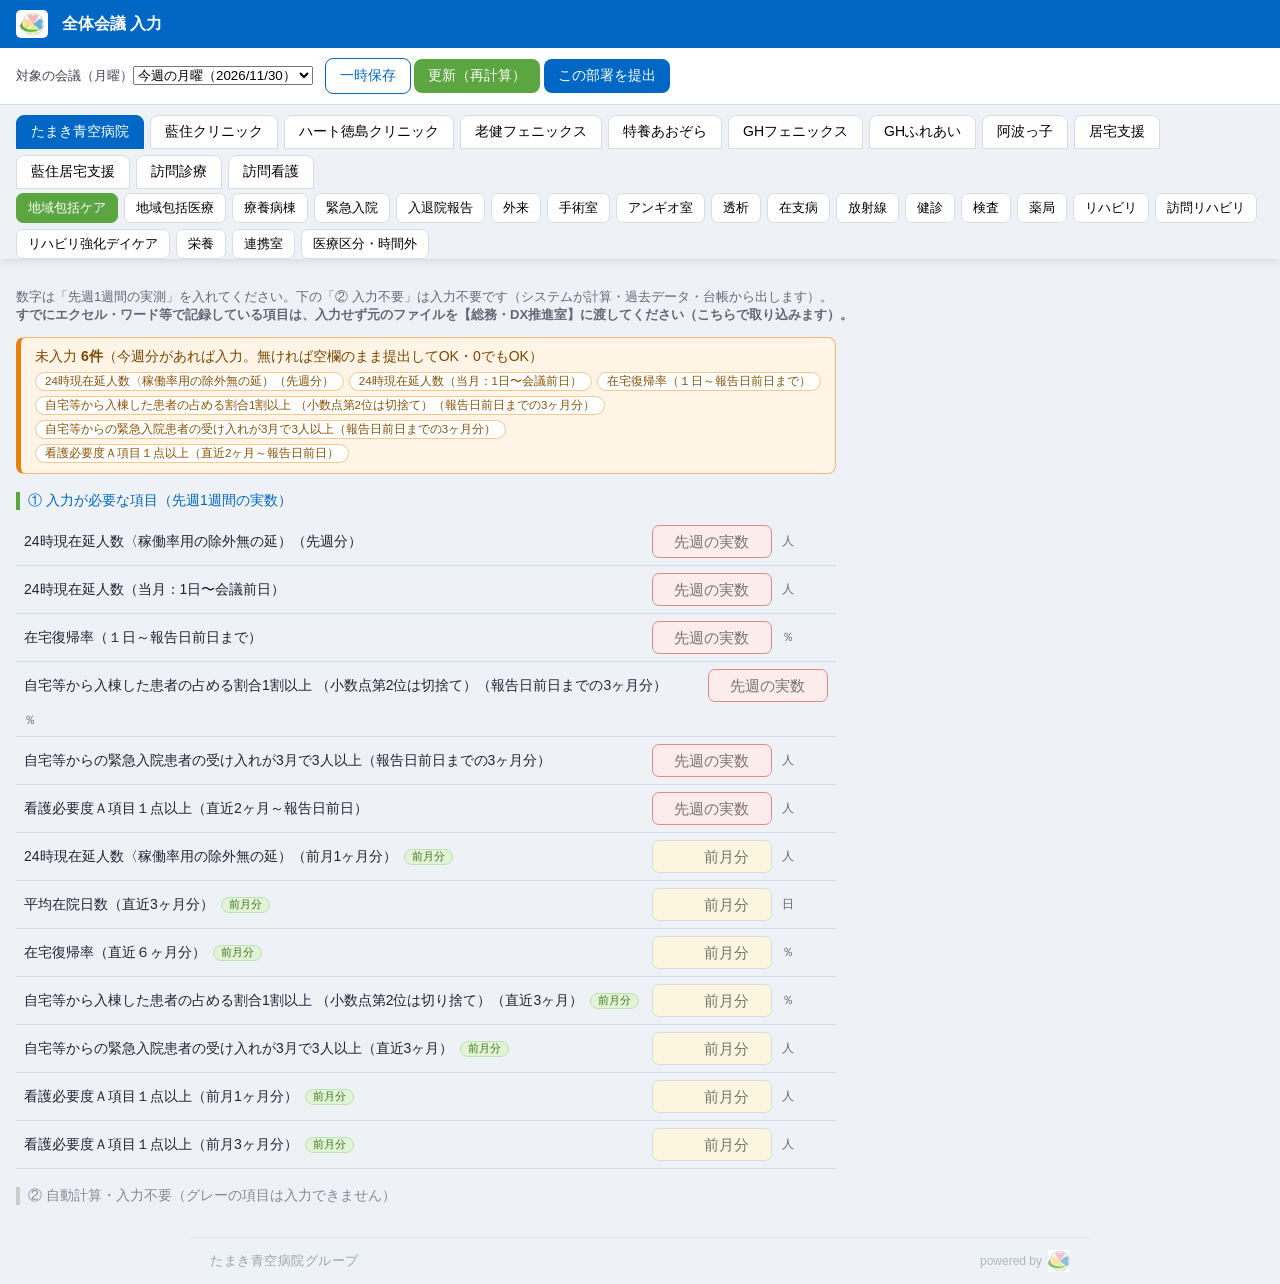
==== input.html @ 7b2e64f4 "配布資料: リハビリ疾患別7項目を復活(旧Excel網羅)・cache 20260528g" ====
<!doctype html>
<html lang="ja">
<head>
<meta charset="utf-8">
<meta name="viewport" content="width=device-width,initial-scale=1,viewport-fit=cover">
<meta name="robots" content="noindex,nofollow,noarchive,nosnippet,noimageindex">
<meta name="googlebot" content="noindex,nofollow">
<title>全体会議 入力</title>
<link rel="icon" href="assets/favicon.ico" sizes="any">
<link rel="icon" type="image/png" sizes="32x32" href="assets/favicon-32.png">
<link rel="apple-touch-icon" href="assets/apple-touch-icon.png">
<link rel="stylesheet" href="assets/style.css?v=20260528g">
</head>
<body>

<!-- 入力画面（ログイン不要・職員が自部署の実数を入力するだけ） -->
<section id="app" class="page active">
  <div id="stickyhead">
    <header class="topbar">
      <img class="topbar-logo" src="assets/logo.png" alt="たまき青空病院グループ">
      <span class="brand">全体会議 入力</span>
    </header>

    <div class="toolbar">
      <label>対象の会議（月曜）<select id="week"></select>
      <span id="saved-note" class="saved-note"></span>
      <span class="spacer"></span>
      <button id="save" class="btn ghost">一時保存</button>
      <button id="update" class="btn green">更新（再計算）</button>
      <button id="send" class="btn">この部署を提出</button>
      <button id="send-all" class="btn">入力済み全部署を提出</button>
      <button id="export" class="btn ghost">この部署を書き出す</button>
      <button id="export-all" class="btn ghost">入力済み全部署を書き出す</button>
    </div>

    <nav id="fac-tabs" class="tabs"></nav>
    <nav id="dept-tabs" class="tabs sub"></nav>
  </div>

  <div class="formwrap">
    <p style="font-size:13px;color:#667">数字は「先週1週間の実測」を入れてください。下の「② 入力不要」は入力不要です（システムが計算・過去データ・台帳から出します）。<br>
    <b>すでにエクセル・ワード等で記録している項目は、入力せず元のファイルを【総務・DX推進室】に渡してください（こちらで取り込みます）。</b></p>
    <div id="form"></div>
  </div>
  <footer class="site-footer">
    <span class="site-footer__location">たまき青空病院グループ</span>
    <span class="site-footer__powered">
      powered by
      <img src="assets/logo.png" alt="たまき青空病院グループ" class="site-footer__logo">
    </span>
  </footer>
</section>

<script src="assets/input.js?v=20260528g"></script>
</body>
</html>
---- assets/style.css ----
:root{ --blue:#0068c4; --green:#5BA640; --line:#d4dde6; }
*{box-sizing:border-box;}
body{margin:0;font-family:"Meiryo","Yu Gothic",sans-serif;color:#223;background:#eef2f6;}
.page{display:none;}
.page.active{display:block;}

/* ログイン */
#login{min-height:100vh;align-items:center;justify-content:center;}  /* display は .page / .page.active で制御（非activeは display:none） */
#login.active{display:flex;}
.login-card{background:#fff;padding:32px 28px;border-radius:14px;box-shadow:0 8px 30px rgba(0,0,0,.12);width:320px;text-align:center;}
.login-logo{display:block;width:96px;height:auto;margin:0 auto 12px;}
.login-card h1{color:var(--blue);font-size:18px;line-height:1.5;margin:0 0 18px;}
.topbar-logo{height:28px;width:auto;background:#fff;border-radius:5px;padding:2px 4px;}
.login-card label{display:block;text-align:left;font-size:13px;margin:10px 0 2px;}
.login-card input{width:100%;padding:9px;border:1px solid var(--line);border-radius:8px;font-size:15px;}
.login-card button{margin-top:18px;width:100%;padding:11px;background:var(--blue);color:#fff;border:0;border-radius:8px;font-size:15px;cursor:pointer;}
.err{color:#c0392b;font-size:13px;min-height:18px;margin:8px 0 0;}

/* ダッシュボード */
/* ヘッダー＋施設/部署タブをスクロール追従（部署切替で上に戻らなくて済む） */
#stickyhead{position:sticky;top:0;z-index:30;background:#eef2f6;box-shadow:0 2px 8px rgba(0,0,0,.10);}
.topbar{display:flex;align-items:center;gap:14px;background:var(--blue);color:#fff;padding:10px 16px;}
.brand{font-weight:bold;}
.week{font-size:13px;opacity:.9;}
.topbar .link{background:none;border:1px solid #fff8;color:#fff;border-radius:6px;padding:5px 10px;cursor:pointer;}
.topbar #print-btn{margin-left:auto;}          /* 印刷～ログアウトを右側にまとめる */
.topbar #logout{margin-left:8px;}              /* 印刷の右隣にログアウト */
.tabs{display:flex;gap:6px;padding:10px 16px 0;flex-wrap:wrap;}
.tabs button{border:1px solid var(--line);background:#fff;padding:7px 14px;border-radius:8px 8px 0 0;cursor:pointer;font-size:14px;}
.tabs button.active{background:var(--blue);color:#fff;border-color:var(--blue);}
.tabs.sub{padding-top:4px;}
.tabs.sub button{font-size:13px;padding:5px 11px;border-radius:7px;}
.tabs.sub button.active{background:var(--green);color:#fff;border-color:var(--green);}
.tabs.sub button.submitted{background:#c9ebbb;color:#235915;border-color:#9ccb84;}   /* 提出済＝緑（文字なし・色で表示） */
.tabs.sub button.has-input{background:#fdf6df;color:#7a5a00;border-color:#e8cf8a;}    /* 入力中＝薄黄 */
.tabs.sub button.submitted.active,.tabs.sub button.has-input.active{background:var(--green);color:#fff;border-color:var(--green);}
.split{display:flex;gap:16px;padding:16px;align-items:flex-start;flex-wrap:wrap;}
.left,.right{background:#fff;border-radius:12px;padding:14px 16px;box-shadow:0 2px 10px rgba(0,0,0,.06);}
.left{flex:1 1 380px;min-width:320px;} .right{flex:1 1 460px;min-width:340px;}
.left h2,.right h2{font-size:14px;color:var(--blue);margin:0 0 10px;border-left:4px solid var(--green);padding-left:8px;}
table{border-collapse:collapse;width:100%;font-size:14px;}
th,td{border-bottom:1px solid var(--line);padding:8px 6px;text-align:left;}
th{color:#667;font-size:12px;}
td.num{text-align:right;font-weight:bold;}
td.kijun{color:#a33;font-size:12px;white-space:nowrap;}
tbody tr{cursor:pointer;}
tbody tr:hover{background:#f1f7ff;}
tbody tr.sel{background:#e3f0ff;}
.chartbox{position:relative;height:360px;width:100%;}
.chartbox canvas{position:absolute;inset:0;}

/* 配布資料：左ペイン2列グリッド（区分なし・基準はタイトル下に小さく） */
/* スクロール時も配布資料が見えるよう左ペインを固定（追従）。スマホでは無効化 */
.left{flex:1 1 520px;min-width:360px;position:sticky;top:calc(var(--navh,120px) + 8px);align-self:flex-start;max-height:calc(100vh - var(--navh,120px) - 16px);overflow:auto;}
.mgrid{display:grid;grid-template-columns:1fr 1fr;gap:4px 16px;}
.mkubun{grid-column:1/-1;font-size:12px;font-weight:bold;color:#fff;background:var(--green);border-radius:5px;padding:2px 8px;margin:8px 0 2px;}
.mcell{display:flex;justify-content:space-between;gap:8px;align-items:baseline;border-bottom:1px solid var(--line);padding:4px 2px;}
.mlab{min-width:0;}
.mlab .mt{font-size:12.5px;line-height:1.3;}
.mlab .mk{display:block;color:#a33;font-size:10px;line-height:1.2;}
.mlab .mk.dates{color:#368;white-space:normal;}  /* 在支病：日付リスト（折り返し可） */
.mcell .mv{font-weight:bold;font-size:13px;white-space:nowrap;color:#113;}
/* 手術：先週／今週を左右2ブロックで表示（アンギオ室の内訳は字下げ） */
.surg-wrap{grid-column:1/-1;display:flex;flex-wrap:wrap;gap:10px 24px;}
.surg-col{flex:1 1 230px;min-width:0;}
.mcell.sub{padding-left:20px;border-bottom:1px dotted var(--line);}
.mcell.sub .mt{font-size:11.5px;color:#556;}
.mcell.sub .mt::before{content:"└ ";color:#9aa;}
.mcell.note .mt{color:#888;font-size:11.5px;}
.mcell.note .mv{font-weight:normal;color:#888;}
@media(max-width:640px){ .surg-wrap{flex-direction:column;gap:4px;} }
/* 右ペイン：部署のグラフを縦1列に並べる（2026-05-28 田蒔さん指示で2列→1列に戻した）。 */
.charts{display:flex;flex-direction:column;gap:14px;}
.chartcard{border:1px solid var(--line);border-radius:10px;padding:8px 10px;}
.chartcard h3{font-size:12px;color:var(--blue);margin:0 0 4px;}
.charts .chartbox{height:240px;}
.nochart{color:#889;font-size:13px;}

/* 入力アプリ */
.toolbar{display:flex;gap:10px;align-items:center;padding:10px 16px;background:#fff;border-bottom:1px solid var(--line);flex-wrap:wrap;}
.toolbar label{font-size:13px;color:#445;}
.toolbar input[type=date]{padding:6px 8px;border:1px solid var(--line);border-radius:7px;font-size:14px;}
.toolbar .spacer{margin-left:auto;}
.btn{background:var(--blue);color:#fff;border:0;border-radius:8px;padding:8px 14px;cursor:pointer;font-size:14px;}
.btn.ghost{background:#fff;color:var(--blue);border:1px solid var(--blue);}
.btn.green{background:var(--green);}
.formwrap{padding:16px;max-width:1760px;margin:0 auto;}
/* ★1列レイアウト（2026-05-25 田蒔さん決定）：上から順・Tabが縦・入力欄が右端で一直線。
   多カラムは行高バラつき・Tabが横飛びで縦に読めなかったため廃止。 */
#form{display:block;max-width:820px;}
.sec-h{font-size:14px;color:var(--blue);margin:18px 0 8px;border-left:4px solid var(--green);padding-left:8px;}
.sec-h.auto{color:#889;border-left-color:#ccc;}
.sub-h{grid-column:1/-1;font-size:12.5px;font-weight:bold;color:#0068c4;margin:8px 0 2px;padding-left:4px;}
.sub-h.mo{color:#8a5200;}
.inp-row{display:flex;align-items:center;flex-wrap:wrap;gap:10px;padding:7px 8px;border-bottom:1px solid var(--line);}
/* 異常値のソフト警告（入力値を確認してください） */
.val-warn{flex-basis:100%;width:100%;color:#a05a00;font-size:11.5px;line-height:1.3;}
.val-warn:empty{display:none;}
.inp-row .lbl{flex:1 1 auto;font-size:14px;}
.inp-row .kij{color:#a33;font-size:11px;margin-left:6px;white-space:nowrap;}
.inp-row input[type=number]{width:120px;padding:7px;border:1px solid var(--line);border-radius:7px;font-size:15px;text-align:right;}
/* ★週次=薄赤／月次=薄緑（セル背景で一目で区別・2026-05-25） */
.inp-row input[type=number].wk-cell{background:#fdf1f1;}   /* 週次・空欄＝薄い赤 */
.inp-row input[type=number].mo-cell{background:#fdf6df;}   /* 月次・空欄＝薄い黄 */
.inp-row input[type=number].wk-cell.filled,.inp-row input[type=number].mo-cell.filled{background:#dff3d6;}  /* 入力済み＝薄緑 */
/* 月1回項目のバッジ「前月分」 */
.cyc-badge.mo{display:inline-block;background:#e3f3d8;color:#3f7a1e;border:1px solid #bfe0b0;border-radius:9px;padding:0 7px;font-size:10.5px;margin-left:7px;white-space:nowrap;vertical-align:middle;}
.inp-row .unit{width:46px;font-size:12px;color:#667;}
.auto-row{display:flex;align-items:center;gap:10px;padding:6px 8px;border-bottom:1px dashed var(--line);color:#99a;background:#f7f9fb;}
.auto-row .lbl{flex:1 1 auto;font-size:13px;}
.badge{font-size:11px;background:#eef;color:#668;border:1px solid #dde;border-radius:10px;padding:2px 8px;white-space:nowrap;}
.datelist{display:flex;flex-wrap:wrap;gap:6px;align-items:center;}
.datelist .chip{background:#e3f0ff;border:1px solid #bcd;border-radius:12px;padding:2px 8px;font-size:12px;cursor:pointer;}
.saved-note{font-size:12px;color:var(--green);margin-left:8px;}
/* 不足バナー（部署を開いた時に「○○の入力が必要」を目立たせる） */
#submitted-note:empty{display:none;}
.submitted-note{background:#eaf3fb;border:1px solid #aacdee;border-left:5px solid var(--blue,#0068c4);color:#1a4e7a;border-radius:8px;padding:10px 14px;margin:4px 0 10px;font-size:13px;line-height:1.5;}
#miss-banner:empty{display:none;}
.miss-warn{background:#fff4e5;border:1px solid #f0b870;border-left:5px solid #e8820c;color:#7a4500;border-radius:8px;padding:10px 14px;margin:4px 0 12px;font-size:14px;}
.miss-ok{background:#eef8ea;border:1px solid #bfe0b0;border-left:5px solid var(--green);color:#2f6a18;border-radius:8px;padding:10px 14px;margin:4px 0 12px;font-size:13px;}
.miss-list{margin-top:6px;display:flex;flex-wrap:wrap;gap:5px;}
.miss-chip{background:#fff;border:1px solid #f0c890;border-radius:11px;padding:1px 9px;font-size:11.5px;color:#8a5200;}
/* #8 入力アプリUX：未入力の必須欄=薄赤／自動計算=グレー＋値／送信スピナー */
.inp-row input[type=number].miss{background:#fdecec;border-color:#e58a8a;}
.auto-row .auto-tag{font-size:10.5px;background:#eceef2;color:#7a8190;border:1px solid #dde;border-radius:10px;padding:1px 8px;white-space:nowrap;}
.auto-row .auto-val{min-width:64px;text-align:right;font-weight:bold;color:#556;font-size:13px;}
#busy-overlay{position:fixed;inset:0;background:rgba(255,255,255,.55);display:flex;align-items:center;justify-content:center;z-index:9999;}
.busy-box{background:#fff;border:1px solid var(--line);border-radius:10px;padding:14px 22px;display:flex;align-items:center;gap:12px;box-shadow:0 4px 16px rgba(0,0,0,.12);}
.busy-label{font-size:14px;color:#335;}
.spinner{width:20px;height:20px;border:3px solid #d7e3f0;border-top-color:var(--blue);border-radius:50%;animation:spin .8s linear infinite;display:inline-block;}
@keyframes spin{to{transform:rotate(360deg);}}
.btn:disabled{opacity:.5;cursor:not-allowed;}
.dept-done{color:var(--green);font-weight:bold;}

/* 全画面共通フッター（所在地・powered byロゴ） */
.site-footer{display:flex;justify-content:space-between;align-items:center;gap:12px;max-width:900px;width:100%;margin:8px auto 0;padding:12px 20px calc(12px + env(safe-area-inset-bottom));font-size:clamp(11px,2.8vw,13px);color:#9ca3af;border-top:1px solid #e5e7eb;}
.site-footer__location{letter-spacing:.04em;}
.site-footer__powered{display:inline-flex;align-items:center;gap:6px;opacity:.75;font-size:clamp(10px,2.4vw,12px);}
.site-footer__logo{height:clamp(16px,4vw,22px);width:auto;display:block;}

/* レスポンシブ：スマホ・タブレット */
@media (max-width:820px){
  .split{flex-direction:column;}
  .left,.right{flex:1 1 100%;min-width:0;width:100%;}
  .left{position:static;max-height:none;overflow:visible;}  /* スマホは固定解除（グラフを広く） */
  #stickyhead{position:static;box-shadow:none;}  /* スマホは追従解除（画面が狭く本文を広く） */
  .mgrid{grid-template-columns:1fr;}
  .chartbox{height:300px;}
  .charts .chartbox{height:240px;}
  .topbar{flex-wrap:wrap;gap:8px;}
  .tabs{padding:8px 10px 0;}
  table{font-size:13px;}
}
@media (max-width:480px){
  .login-card{width:92%;}
  .chartbox{height:260px;}
  .split{padding:10px;}
  th,td{padding:6px 4px;}
}

/* ── 配布資料（印刷／PDF・A4縦・左右2列）──────────────────────────── */
/* 方針：ページ数より見やすさ優先（田蒔さん2026-05-28）。全施設2列・字は読める大きさに。 */
#print-root{display:none;color:#000;font-size:8.6pt;line-height:1.32;}   /* 画面では非表示。印刷時のみ表示 */
.pp-head{display:flex;justify-content:space-between;align-items:flex-end;border-bottom:2px solid var(--blue);padding-bottom:2px;margin:0 0 5px;}
.pp-head.brk{break-before:page;page-break-before:always;}               /* グループ先頭で改ページ */
.pp-title{font-weight:700;color:var(--blue);font-size:10pt;}
.pp-week{font-size:8.5pt;color:#333;}
.pgroup{column-count:2;column-gap:8mm;}                 /* ★ページ単位の左右2列。施設/部署がこの中を流れて両列を埋める */
.pfac{break-inside:avoid;margin:0 0 6px;}               /* 単一部署の小施設は丸ごと保持（列・ページで割れない）*/
.pfac.flow{break-inside:auto;}                          /* 複数部署の施設は列・ページをまたいで流す（部署単位で塊を保つ）*/
/* 施設見出しは「青文字＋左青帯＋淡い背景」＝背景印刷OFFでも必ず見える（白抜きは消えるので不可） */
.pfac-h{break-after:avoid;font-weight:700;color:var(--blue);background:#eaf2fb;border-left:4px solid var(--blue);padding:1px 6px;margin-bottom:3px;font-size:9.5pt;border-radius:2px;}
.pdept{break-inside:avoid;margin-bottom:4px;}
.pdept-h{font-weight:700;color:var(--blue);border-bottom:1px solid var(--green);margin-bottom:1px;font-size:7.8pt;}
/* 2列グリッド：名前(左・可変)｜値(右ぞろえ・幅自動＝同一部署内で数字が縦に揃う) */
.pgrid{display:grid;grid-template-columns:1fr auto;column-gap:6px;}
.pn{overflow:hidden;border-bottom:1px dotted #d8d8d8;padding:0.5px 0;}
.pv{text-align:right;font-weight:700;white-space:nowrap;border-bottom:1px dotted #d8d8d8;padding:0.5px 0;}
.pk{display:block;font-size:7.2pt;color:#777;font-weight:400;line-height:1.18;}  /* 基準値（施設基準のしきい値）*/
@media print{
  @page{size:A4 portrait;margin:7mm;}
  *{-webkit-print-color-adjust:exact;print-color-adjust:exact;}          /* 背景印刷OFFでも色を維持 */
  #login,#dash{display:none !important;}
  #print-root{display:block !important;}
  a[href]:after{content:none !important;}
}
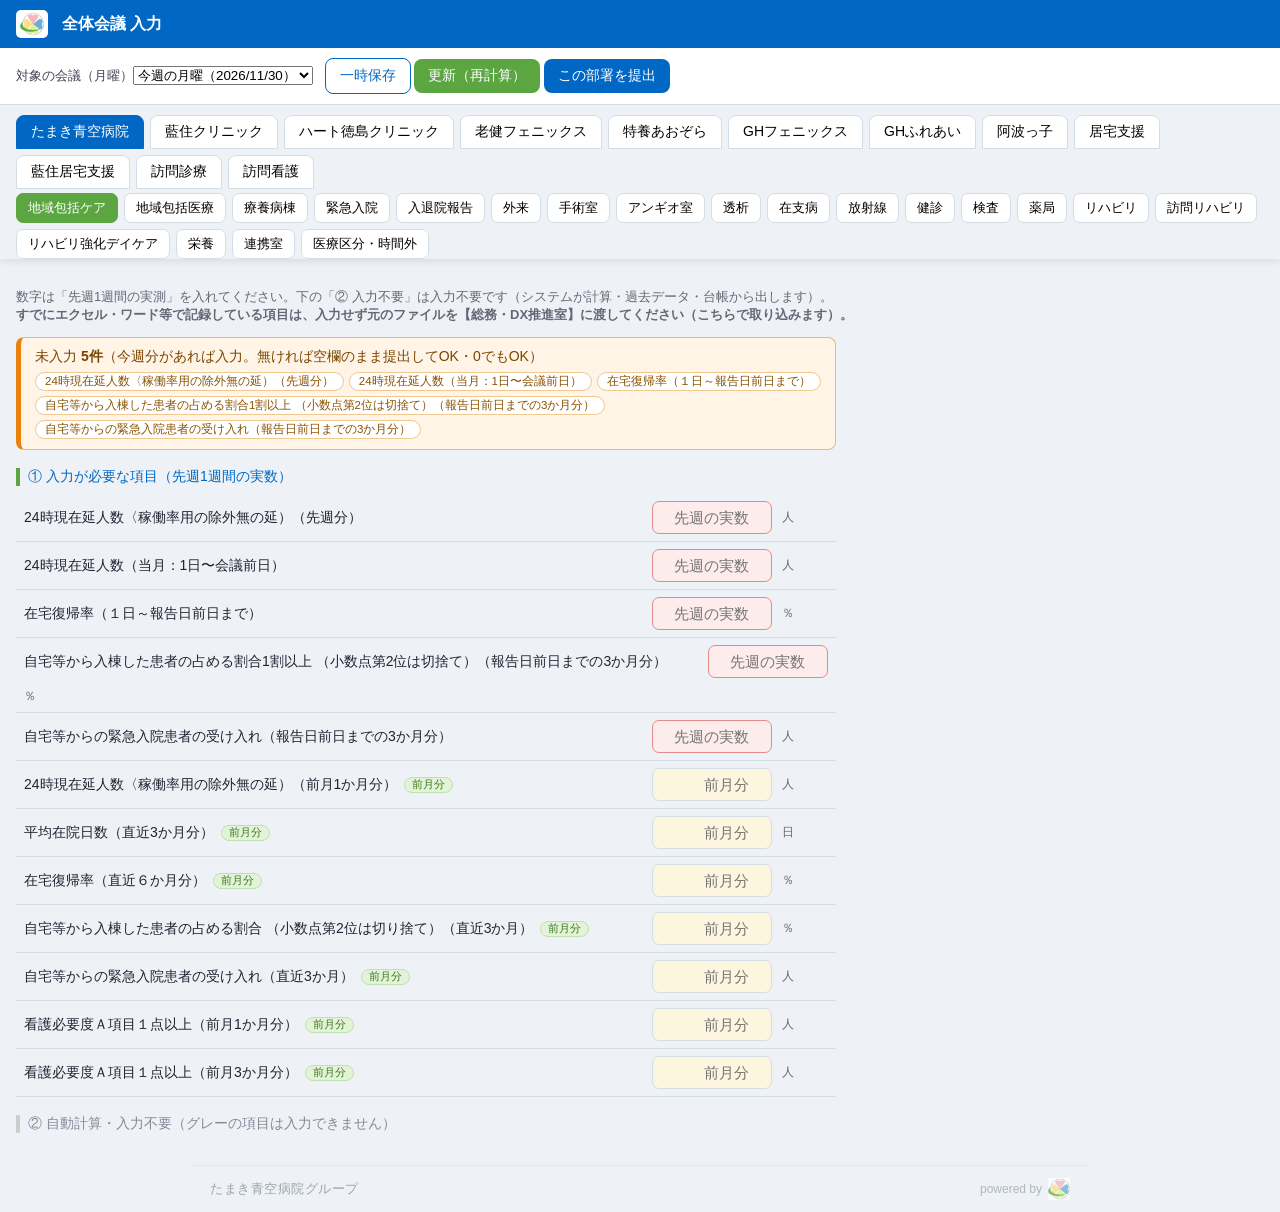
==== commit 07a54bd6: "中川さん2026-05-29依頼20件適用＋表記統一(ヵ月/ヶ月→か月・51項目)・cache 20260528m" ====
--- a/input.html
+++ b/input.html
@@ -9,7 +9,7 @@
 <link rel="icon" href="assets/favicon.ico" sizes="any">
 <link rel="icon" type="image/png" sizes="32x32" href="assets/favicon-32.png">
 <link rel="apple-touch-icon" href="assets/apple-touch-icon.png">
-<link rel="stylesheet" href="assets/style.css?v=20260528g">
+<link rel="stylesheet" href="assets/style.css?v=20260528m">
 </head>
 <body>
 
@@ -51,6 +51,6 @@
   </footer>
 </section>
 
-<script src="assets/input.js?v=20260528g"></script>
+<script src="assets/input.js?v=20260528m"></script>
 </body>
 </html>
--- a/assets/style.css
+++ b/assets/style.css
@@ -174,9 +174,16 @@
 .pdept-h{font-weight:700;color:var(--blue);border-bottom:1px solid var(--green);margin-bottom:1px;font-size:7.8pt;}
 /* 2列グリッド：名前(左・可変)｜値(右ぞろえ・幅自動＝同一部署内で数字が縦に揃う) */
 .pgrid{display:grid;grid-template-columns:1fr auto;column-gap:6px;}
-.pn{overflow:hidden;border-bottom:1px dotted #d8d8d8;padding:0.5px 0;}
+.pn{overflow:hidden;border-bottom:1px dotted #d8d8d8;padding:0.5px 0 0.5px 0.7em;}   /* 項目は部署見出しから少し字下げ */
+.pgrid.sub .pn{padding-left:1.6em;}                                                   /* 内訳（手術 先週/今週・透析 本館/センター）はさらに字下げ */
+.pgrid .pn.lv2{padding-left:2.2em;color:#555;}                                        /* レベル2＝上位項目の内訳（合計に足さない）＝深く字下げ＋淡色 */
+.pgrid.sub .pn.lv2{padding-left:3em;}
+.pv.lv2{color:#555;font-weight:400;}
 .pv{text-align:right;font-weight:700;white-space:nowrap;border-bottom:1px dotted #d8d8d8;padding:0.5px 0;}
 .pk{display:block;font-size:7.2pt;color:#777;font-weight:400;line-height:1.18;}  /* 基準値（施設基準のしきい値）*/
+.psub{font-size:7.4pt;font-weight:700;color:#666;padding:1.5px 0 0 0.2em;break-after:avoid;}  /* 区分の小見出し */
+.pnote{grid-column:1/-1;font-size:7.3pt;color:#555;white-space:normal;line-height:1.25;padding:1px 0 2px 0.2em;border-bottom:1px dotted #d8d8d8;}  /* 備考＝全幅で折り返す */
+.pn.total,.pv.total{border-top:1px solid #b9b9b9;font-weight:700;}                     /* 合計行を内訳と区切る */
 @media print{
   @page{size:A4 portrait;margin:7mm;}
   *{-webkit-print-color-adjust:exact;print-color-adjust:exact;}          /* 背景印刷OFFでも色を維持 */
